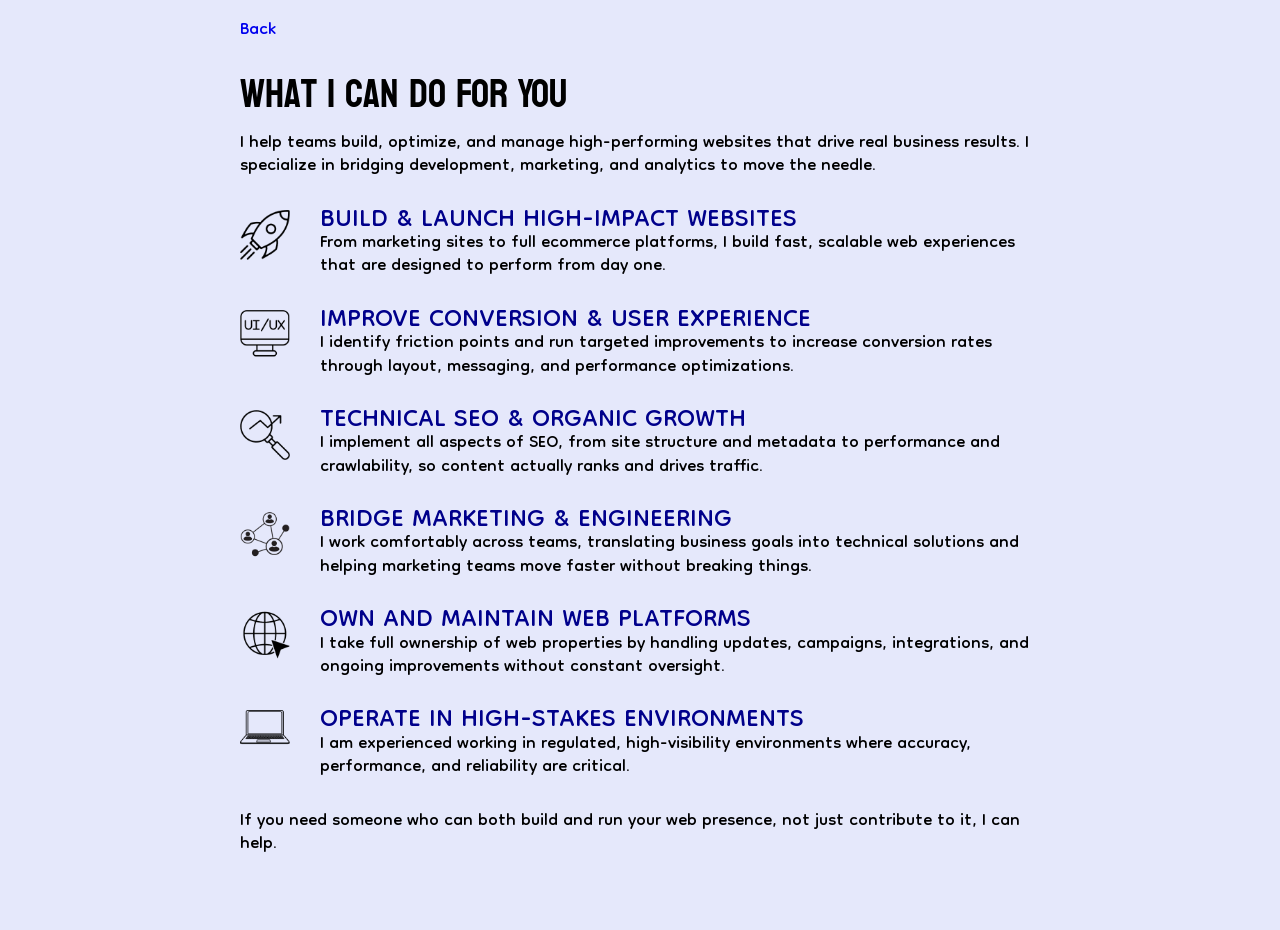
==== services/index.html @ 49d45c17 "111" ====
<head>
<title>Kurt Siefken | What I Can Do For You</title> 

<link rel="preconnect" href="https://fonts.googleapis.com">
<link rel="preconnect" href="https://fonts.gstatic.com" crossorigin>
<link href="https://fonts.googleapis.com/css2?family=Bayon&family=Dongle&display=swap" rel="stylesheet">
<link rel="stylesheet" href="../ks.css">
<link rel="icon" type="image/x-icon" href="../favicon.png">

<meta name="viewport" content="width=device-width, initial-scale=1.0">
</head>

<body>

<div class="page2">

<div class="menu">
<a href="../">Back</a>
</div>

<div class="page2-title smallertitle">
What I Can Do For You
</div>

<p>I help teams build, optimize, and manage high-performing websites that drive real business results.
I specialize in bridging development, marketing, and analytics to move the needle.</p>




<div class="service">
<div><img src="launch.png"></div>

<div>
<div class="service-title">Build & Launch High-Impact Websites</div>
<div>
From marketing sites to full ecommerce platforms, I build fast, scalable web experiences that are designed to perform from day one.
</div>
</div>

</div>



<div class="service">
<div><img src="ux.png"></div>

<div>
<div class="service-title">Improve Conversion & User Experience</div>
<div>
I identify friction points and run targeted improvements to increase conversion rates through layout, messaging, and performance optimizations.
</div>
</div>

</div>



<div class="service">
<div><img src="seo.png"></div>

<div>
<div class="service-title">Technical SEO & Organic Growth</div>
<div>
I implement all aspects of SEO, from site structure and metadata to performance and crawlability, so content actually ranks and drives traffic.
</div>
</div>

</div>



<div class="service">
<div><img src="bridge.png"></div>

<div>
<div class="service-title">Bridge Marketing & Engineering</div>
<div>
I work comfortably across teams, translating business goals into technical solutions and helping marketing teams move faster without breaking things.
</div>
</div>

</div>



<div class="service">
<div><img src="platform.png"></div>

<div>
<div class="service-title">Own and Maintain Web Platforms</div>
<div>
I take full ownership of web properties by handling updates, campaigns, integrations, and ongoing improvements without constant oversight.
</div>
</div>

</div>



<div class="service">
<div><img src="stakes.png"></div>

<div>
<div class="service-title">Operate in High-Stakes Environments</div>
<div>
I am experienced working in regulated, high-visibility environments where accuracy, performance, and reliability are critical.
</div>
</div>

</div>


<p>If you need someone who can both build and run your web presence, not just contribute to it, I can help.</b>

</div>
<br><br>

</body>
---- ks.css ----
body {
	font-family: 'Dongle', sans-serif;
	font-size: 26px;
	background-color: #e5e8fb;
	border: 0px solid red;
	margin: 0px;
	padding: 0px;
	line-height: .9em;
}


a {text-decoration: none;}


.pagestructure {
display: flex;
justify-content: center;
align-items: center;
border: 0px solid green;
height: 100%;
}

.textside {width: 60%; height: 100%; display: flex; align-items: center; justify-content: flex-end;}
.imageside{background-color: darkblue; width: 40%; height: 100%; display: flex; align-items: center;}
.textside-shell {text-align: center; margin-right: 30px; max-width: 600px; text-wrap: balance;}
.imageside-shell {margin-left: 30px; max-width: 300px; text-align: center;}


.nameintro {
font-family: 'Bayon', sans-serif;
font-size: 80px;
display: block;
line-height: .9em;
}

.intro-blurb {margin-top: 20px;}


.nametitle {font-size: 1.1em; text-transform: uppercase; line-height: .8em; margin-top: 10px;}
.resumebutton {
  background-color: darkblue;
  color: #fff;
  border-radius: 5px;
  padding: 0px 20px;
  border: none;
  cursor: pointer;
}


/* Hover = gently lowering */
.resumebutton:hover {

background-color: #5959d8;
}

.buttonrow {margin-top: 30px; margin-bottom: 30px;}

.headshot {width: 280px;}
.linkage {color: #fff; margin-top: 20px;}
.icons {display: flex; justify-content: center;}
.icons img {width: 40px; margin: 10px;}

.softbuttons a {margin: 0px 10px; border: 1px solid darkblue; padding: 0px 20px; border-radius: 5px; color: darkblue; font-size: .9em;}


.page2 {
    max-width: 800px;
    margin: auto;
    width: 85%;
}

.page2-title {
font-family: 'Bayon', sans-serif;
font-size: 40px;
}

.menu {
    margin-top: 20px;
    margin-bottom: 40px;
    width: 100%;
}

.project-example {
    display: block;
    margin-top: 30px;
    margin-bottom: 50px;
    display: flex;
}

.project-title {
    display: block;
    font-size: 1.5em;
    color: darkblue;
    text-transform: uppercase;
}

.project-example img {
    width: 50px;
}

.project-example > div:nth-child(2) {
    margin-left: 30px;
}

.project-section {
   display: block;
   margin-left: 0px;
   margin-bottom: 10px;
   margin-top: 10px;
}
.project-section-title {
   text-transform: uppercase;
   font-weight: bold;
}



.service {
margin: 30px 0px;
display: flex;
}

.service-title {
    display: block;
    font-size: 1.5em;
    color: darkblue;
    text-transform: uppercase;
}

.service img {
    width: 50px;
}

.service > div:nth-child(2) {
    margin-left: 30px;
}






@media screen and (max-width: 800px) {
.nameintro {font-size: 50px; margin-top: 20px; margin-bottom: 16px;}
.pagestructure {flex-direction: column; height: auto;}
.textside, .imageside {width: 100%;}
.imageside {display: block;}
.textside-shell {width: 90%; margin: auto;}
.imageside-shell {width: 90%; margin: auto; text-align: center; margin-bottom: 20px;}
.headshot {width: 200px; margin-top: 50px;}
.project-example > div:nth-child(1) {display: none;}
.project-example > div:nth-child(2) {margin-left: 0px;}
.project-title {font-size: 1.3em;}
.service > div:nth-child(1) {display: none;}
.service > div:nth-child(2) {margin-left: 0px;}
.service-title {font-size: 1.3em;}
.smallertitle {font-size: 1.3em;}
}

@media screen and (max-width: 400px) {
.softbuttons a {padding: 0px 10px;}
}
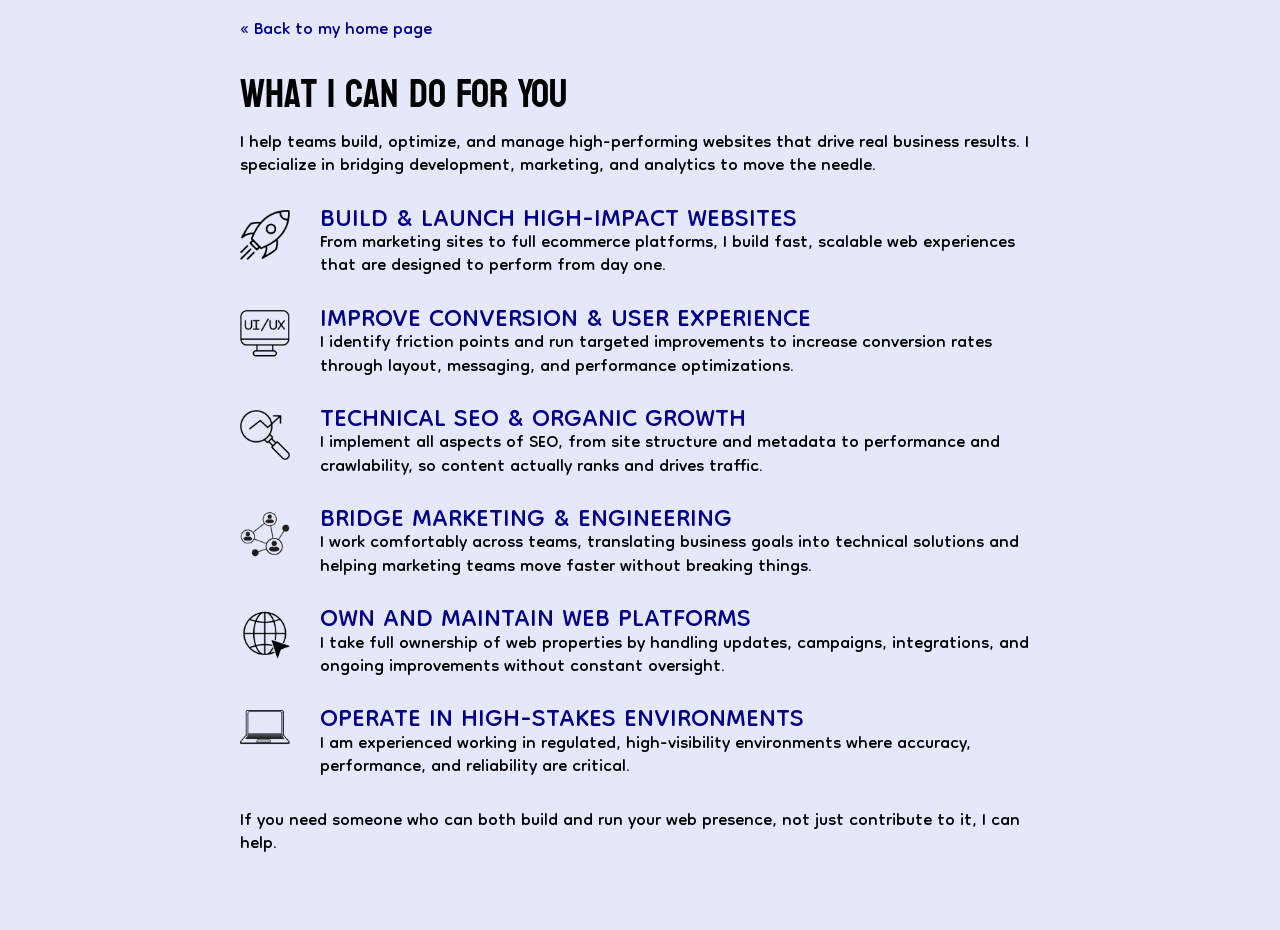
==== commit 588e7abd: "123" ====
--- a/services/index.html
+++ b/services/index.html
@@ -15,7 +15,7 @@
 <div class="page2">
 
 <div class="menu">
-<a href="../">Back</a>
+<a href="../">« Back to my home page</a>
 </div>
 
 <div class="page2-title smallertitle">
--- a/ks.css
+++ b/ks.css
@@ -11,7 +11,7 @@
 }
 
 
-a {text-decoration: none;}
+a {text-decoration: none; color: darkblue;}
 
 
 .pagestructure {
